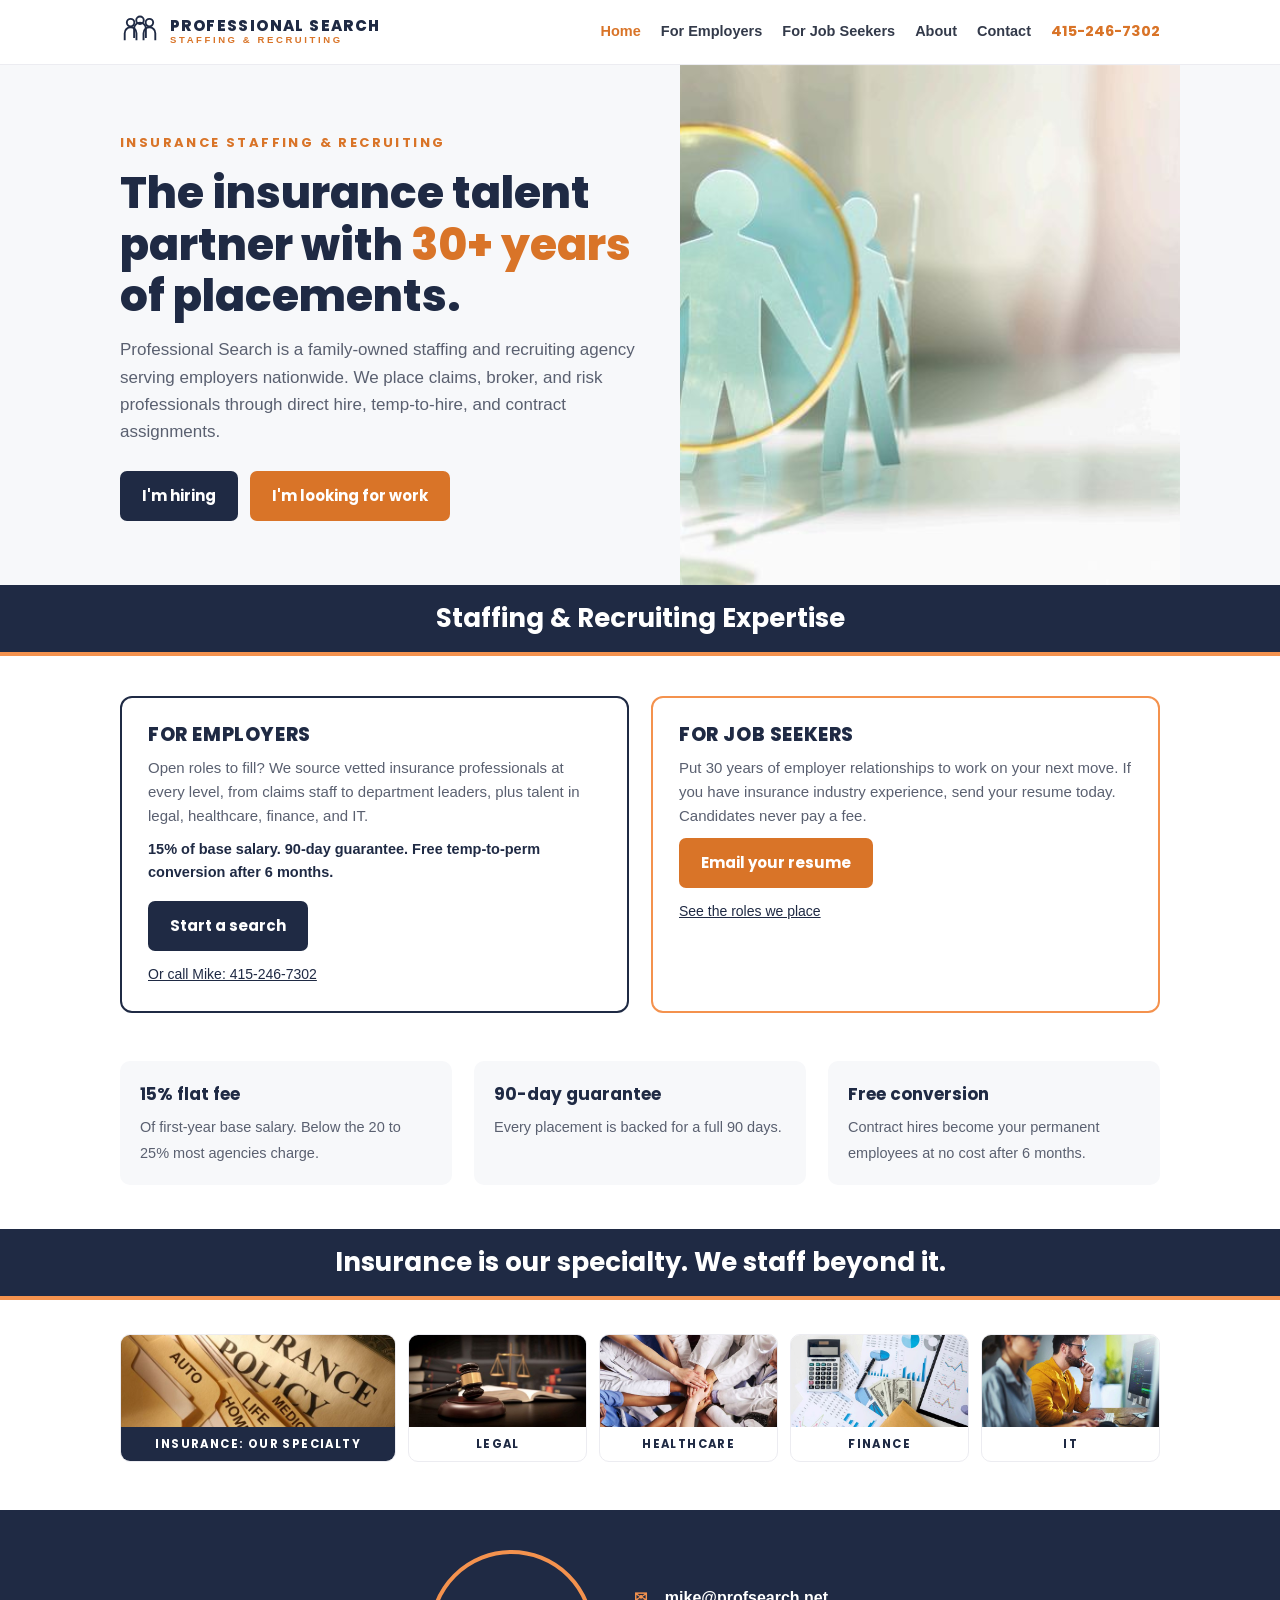
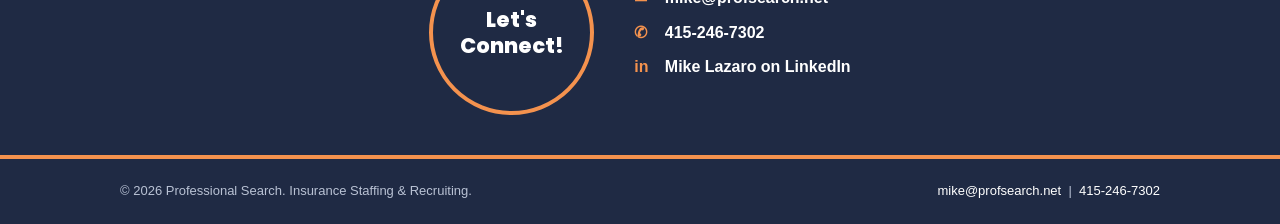
==== site/index.html @ 5d7d93e9 "feat: add homepage Co-Authored-By: Claude Fable 5 <noreply@anthropic.com>" ====
<!DOCTYPE html>
<html lang="en">
<head>
<meta charset="utf-8">
<meta name="viewport" content="width=device-width, initial-scale=1">
<title>Professional Search | Insurance Staffing and Recruiting Agency</title>
<meta name="description" content="Family-owned national insurance staffing agency with 30+ years of placements. Direct hire, temp-to-hire, and contract recruiting for claims, broker, and risk professionals. 15% fee, 90-day guarantee.">
<link rel="canonical" href="https://profsearch.net/">
<link rel="icon" href="img/favicon.svg" type="image/svg+xml">
<link rel="stylesheet" href="css/styles.css">
<meta property="og:title" content="Professional Search | Insurance Staffing and Recruiting">
<meta property="og:description" content="Family-owned national insurance staffing agency with 30+ years of placements. 15% fee, 90-day guarantee.">
<meta property="og:image" content="https://profsearch.net/img/og.png">
<meta property="og:url" content="https://profsearch.net/">
<meta property="og:type" content="website">
<script type="application/ld+json">
{
  "@context": "https://schema.org",
  "@type": "EmploymentAgency",
  "name": "Professional Search",
  "description": "Family-owned insurance staffing and recruiting agency with over 30 years of placements nationwide.",
  "url": "https://profsearch.net/",
  "email": "mike@profsearch.net",
  "telephone": "+1-415-246-7302",
  "founder": { "@type": "Person", "name": "Mike Lazaro" },
  "areaServed": "US",
  "sameAs": ["https://www.linkedin.com/in/michael-lazaro-b891a011a"]
}
</script>
</head>
<body>

<header class="site-header">
  <div class="wrap">
    <a class="logo" href="index.html">
      <svg class="logo-mark" viewBox="0 0 34 30" fill="none" stroke="#1F2A44" stroke-width="1.6" aria-hidden="true">
        <circle cx="9" cy="7" r="3.2"/><circle cx="17" cy="5" r="3.2"/><circle cx="25" cy="7" r="3.2"/>
        <path d="M4 22 v-6 a5 5 0 0 1 5-5 h0 a5 5 0 0 1 5 5 v6"/><path d="M12 20 v-8 a5 5 0 0 1 5-5 h0 a5 5 0 0 1 5 5 v8"/><path d="M20 22 v-6 a5 5 0 0 1 5-5 h0 a5 5 0 0 1 5 5 v6"/>
      </svg>
      <span class="logo-text"><span class="l1">PROFESSIONAL SEARCH</span><span class="l2">STAFFING &amp; RECRUITING</span></span>
    </a>
    <nav class="main-nav" aria-label="Main">
      <a href="index.html" aria-current="page">Home</a>
      <a href="employers.html">For Employers</a>
      <a href="job-seekers.html">For Job Seekers</a>
      <a href="about.html">About</a>
      <a href="contact.html">Contact</a>
      <a class="nav-phone" href="tel:+14152467302">415-246-7302</a>
    </nav>
  </div>
</header>

<section class="hero">
  <div class="hero-inner">
    <div class="hero-copy">
      <span class="kicker">INSURANCE STAFFING &amp; RECRUITING</span>
      <h1>The insurance talent partner with <em>30+ years</em> of placements.</h1>
      <p>Professional Search is a family-owned staffing and recruiting agency serving employers nationwide. We place claims, broker, and risk professionals through direct hire, temp-to-hire, and contract assignments.</p>
      <div class="hero-ctas">
        <a class="btn btn-navy" href="employers.html">I'm hiring</a>
        <a class="btn btn-orange" href="job-seekers.html">I'm looking for work</a>
      </div>
    </div>
    <div class="hero-photo" style="background-image:url('img/hero.jpg')" role="img" aria-label="Magnifying glass examining a row of paper people, one highlighted"></div>
  </div>
</section>

<div class="band"><h2>Staffing &amp; Recruiting Expertise</h2></div>
<div class="band-rule"></div>

<main>
<div class="wrap">
  <div class="doors">
    <div class="door door-employers">
      <h3>FOR EMPLOYERS</h3>
      <p>Open roles to fill? We source vetted insurance professionals at every level, from claims staff to department leaders, plus talent in legal, healthcare, finance, and IT.</p>
      <p class="facts">15% of base salary. 90-day guarantee. Free temp-to-perm conversion after 6 months.</p>
      <a class="btn btn-navy" href="employers.html">Start a search</a>
      <a class="aux" href="tel:+14152467302">Or call Mike: 415-246-7302</a>
    </div>
    <div class="door door-seekers">
      <h3>FOR JOB SEEKERS</h3>
      <p>Put 30 years of employer relationships to work on your next move. If you have insurance industry experience, send your resume today. Candidates never pay a fee.</p>
      <a class="btn btn-orange" href="mailto:mike@profsearch.net?subject=Resume%20Submission%20-%20Insurance%20Professional&amp;body=Hi%20Mike%2C%0A%0AMy%20resume%20is%20attached.%20I%27m%20looking%20for%20%5Brole%20type%5D%20roles%20in%20%5Bcity%2Fstate%20or%20remote%5D.%0A%0AThanks%2C">Email your resume</a>
      <a class="aux" href="job-seekers.html">See the roles we place</a>
    </div>
  </div>

  <div class="terms-row">
    <div class="term"><strong>15% flat fee</strong><span>Of first-year base salary. Below the 20 to 25% most agencies charge.</span></div>
    <div class="term"><strong>90-day guarantee</strong><span>Every placement is backed for a full 90 days.</span></div>
    <div class="term"><strong>Free conversion</strong><span>Contract hires become your permanent employees at no cost after 6 months.</span></div>
  </div>
</div>

<div class="band"><h2>Insurance is our specialty. We staff beyond it.</h2></div>
<div class="band-rule"></div>

<div class="wrap">
  <div class="industries" style="padding-top:34px;">
    <div class="industry-tile tile-featured">
      <div class="tile-photo" style="background-image:url('img/insurance.jpg')" role="img" aria-label="Insurance policy folders for auto, home, life, and medical lines"></div>
      <div class="tile-label">INSURANCE: OUR SPECIALTY</div>
    </div>
    <div class="industry-tile">
      <div class="tile-photo" style="background-image:url('img/legal.jpg')" role="img" aria-label="Gavel and scales of justice"></div>
      <div class="tile-label">LEGAL</div>
    </div>
    <div class="industry-tile">
      <div class="tile-photo" style="background-image:url('img/healthcare.jpg')" role="img" aria-label="Healthcare team joining hands"></div>
      <div class="tile-label">HEALTHCARE</div>
    </div>
    <div class="industry-tile">
      <div class="tile-photo" style="background-image:url('img/finance.jpg')" role="img" aria-label="Calculator, currency, and financial charts"></div>
      <div class="tile-label">FINANCE</div>
    </div>
    <div class="industry-tile">
      <div class="tile-photo" style="background-image:url('img/it.jpg')" role="img" aria-label="Software engineer working at a computer"></div>
      <div class="tile-label">IT</div>
    </div>
  </div>
</div>
</main>

<section class="connect-band">
  <div class="wrap">
    <div class="connect-circle">Let's<br>Connect!</div>
    <div class="connect-details">
      <div><span class="ico">&#9993;</span> <a href="mailto:mike@profsearch.net">mike@profsearch.net</a></div>
      <div><span class="ico">&#9990;</span> <a href="tel:+14152467302">415-246-7302</a></div>
      <div><span class="ico">in</span> <a href="https://www.linkedin.com/in/michael-lazaro-b891a011a" rel="noopener" target="_blank">Mike Lazaro on LinkedIn</a></div>
    </div>
  </div>
</section>

<footer class="site-footer">
  <div class="wrap">
    <span>&copy; 2026 Professional Search. Insurance Staffing &amp; Recruiting.</span>
    <span><a href="mailto:mike@profsearch.net">mike@profsearch.net</a> &nbsp;|&nbsp; <a href="tel:+14152467302">415-246-7302</a></span>
  </div>
</footer>

<script src="js/copy-email.js" defer></script>
</body>
</html>
---- site/css/styles.css ----
/* Professional Search design system. Navy #1F2A44, orange #F4924E. */
@font-face {
  font-family: 'Poppins';
  src: url('../fonts/poppins-700.woff2') format('woff2');
  font-weight: 700;
  font-display: swap;
}
@font-face {
  font-family: 'Poppins';
  src: url('../fonts/poppins-800.woff2') format('woff2');
  font-weight: 800;
  font-display: swap;
}
:root {
  --navy: #1F2A44;
  --navy-soft: #28365a;
  --orange: #F4924E;
  --orange-deep: #d97428;
  --bg-light: #F7F8FA;
  --text: #333a4a;
  --text-soft: #5a6070;
  --heading: 'Poppins', 'Avenir Next', 'Segoe UI', Arial, sans-serif;
  --body: 'Avenir Next', 'Segoe UI', Helvetica, Arial, sans-serif;
}
* { box-sizing: border-box; margin: 0; padding: 0; }
html { scroll-behavior: smooth; }
body { font-family: var(--body); color: var(--text); line-height: 1.6; background: #fff; }
img { max-width: 100%; display: block; }
a { color: var(--navy); }
h1, h2, h3 { font-family: var(--heading); color: var(--navy); line-height: 1.18; }

.wrap { max-width: 1080px; margin: 0 auto; padding: 0 20px; }

/* Header */
.site-header { border-bottom: 1px solid #ececf1; background: #fff; }
.site-header .wrap { display: flex; align-items: center; justify-content: space-between; gap: 16px; padding-top: 14px; padding-bottom: 14px; flex-wrap: wrap; }
.logo { display: flex; align-items: center; gap: 10px; text-decoration: none; }
.logo-mark { width: 40px; height: 36px; flex-shrink: 0; }
.logo-text { line-height: 1.12; }
.logo-text .l1 { font-family: var(--heading); font-weight: 800; font-size: 15px; letter-spacing: 1.4px; color: var(--navy); display: block; }
.logo-text .l2 { font-weight: 700; font-size: 9.5px; letter-spacing: 2.6px; color: var(--orange-deep); display: block; }
.main-nav { display: flex; align-items: center; gap: 20px; flex-wrap: wrap; }
.main-nav a { text-decoration: none; font-size: 14.5px; font-weight: 600; color: var(--text); }
.main-nav a:hover, .main-nav a[aria-current="page"] { color: var(--orange-deep); }
.nav-phone { font-family: var(--heading); font-weight: 700; color: var(--orange-deep) !important; }

/* Buttons */
.btn { display: inline-block; border-radius: 7px; padding: 13px 22px; font-family: var(--heading); font-weight: 700; font-size: 15px; text-decoration: none; border: 0; cursor: pointer; }
.btn-navy { background: var(--navy); color: #fff; }
.btn-navy:hover { background: var(--navy-soft); }
.btn-orange { background: var(--orange-deep); color: #fff; }
.btn-orange:hover { background: #c2661f; }
.btn-outline { border: 2px solid var(--navy); color: var(--navy); background: #fff; }

/* Hero (home) */
.hero { background: var(--bg-light); }
.hero-inner { display: flex; align-items: stretch; gap: 0; max-width: 1080px; margin: 0 auto; }
.hero-copy { flex: 1.08; padding: 64px 20px 64px 20px; }
.kicker { font-family: var(--heading); font-weight: 700; font-size: 13px; letter-spacing: 2.4px; color: var(--orange-deep); }
.hero-copy h1 { font-size: clamp(30px, 4.6vw, 44px); font-weight: 800; margin: 12px 0 14px; }
.hero-copy h1 em { color: var(--orange-deep); font-style: normal; }
.hero-copy p { color: var(--text-soft); font-size: 17px; max-width: 34em; }
.hero-ctas { margin-top: 26px; display: flex; gap: 12px; flex-wrap: wrap; }
.hero-photo { flex: 1; min-height: 320px; background-size: cover; background-position: center; }

/* Page hero (inner pages) */
.page-hero { background: var(--bg-light); padding: 52px 0; }
.page-hero h1 { font-size: clamp(28px, 4vw, 38px); font-weight: 800; margin: 10px 0 12px; }
.page-hero p { color: var(--text-soft); font-size: 17px; max-width: 42em; }

/* Navy title band with orange rule */
.band { background: var(--navy); color: #fff; text-align: center; padding: 18px 20px; }
.band h2 { color: #fff; font-size: clamp(20px, 3vw, 26px); font-weight: 700; }
.band-rule { height: 4px; background: var(--orange); }

/* Doors */
.doors { display: flex; gap: 22px; padding: 40px 0; }
.door { flex: 1; border-radius: 12px; padding: 26px; }
.door h3 { font-size: 19px; font-weight: 800; letter-spacing: 0.6px; margin-bottom: 10px; }
.door p { color: var(--text-soft); font-size: 15px; margin-bottom: 10px; }
.door .facts { color: var(--navy); font-weight: 700; font-size: 14.5px; margin-bottom: 16px; }
.door-employers { border: 2px solid var(--navy); }
.door-seekers { border: 2px solid var(--orange); }
.door .aux { display: block; margin-top: 12px; font-size: 14px; }

/* Terms row */
.terms-row { display: flex; gap: 22px; padding: 8px 0 44px; }
.term { flex: 1; background: var(--bg-light); border-radius: 10px; padding: 20px; }
.term strong { font-family: var(--heading); color: var(--navy); font-size: 17px; display: block; margin-bottom: 6px; }
.term span { color: var(--text-soft); font-size: 14.5px; }

/* Industries */
.industries { display: flex; gap: 12px; padding-bottom: 48px; }
.industry-tile { flex: 1; border: 1px solid #ececf1; border-radius: 10px; overflow: hidden; }
.tile-featured { flex: 1.55; }
.tile-photo { height: 92px; background-size: cover; background-position: center; }
.tile-label { font-family: var(--heading); font-weight: 700; font-size: 11.5px; letter-spacing: 1.4px; text-align: center; padding: 8px 6px; color: var(--navy); }
.tile-featured .tile-label { background: var(--navy); color: #fff; }

/* Sections */
.section { padding: 44px 0; }
.section-title { font-size: clamp(22px, 3vw, 28px); font-weight: 800; margin-bottom: 18px; }
.section p + p { margin-top: 12px; }
.cards-3 { display: flex; gap: 20px; margin-top: 22px; }
.card { flex: 1; border: 1px solid #ececf1; border-radius: 10px; padding: 22px; }
.card h3 { font-size: 17px; margin-bottom: 8px; }
.card p { color: var(--text-soft); font-size: 14.5px; }

/* Role lists */
.role-columns { display: flex; gap: 26px; flex-wrap: wrap; margin-top: 18px; }
.role-group { flex: 1 1 200px; }
.role-group h3 { font-size: 15px; letter-spacing: 1px; margin-bottom: 8px; color: var(--orange-deep); }
.role-group ul { list-style: none; }
.role-group li { padding: 3px 0 3px 18px; position: relative; color: var(--text-soft); font-size: 14.5px; }
.role-group li::before { content: ''; position: absolute; left: 0; top: 11px; width: 7px; height: 7px; border-radius: 50%; background: var(--orange); }

/* Steps (job seekers) */
.steps { counter-reset: step; margin-top: 20px; }
.step { display: flex; gap: 16px; align-items: flex-start; padding: 14px 0; }
.step::before { counter-increment: step; content: counter(step); flex-shrink: 0; width: 38px; height: 38px; border-radius: 50%; background: var(--navy); color: #fff; font-family: var(--heading); font-weight: 700; display: flex; align-items: center; justify-content: center; }
.step h3 { font-size: 16px; margin-bottom: 4px; }
.step p { color: var(--text-soft); font-size: 14.5px; }

/* Email line with copy button */
.email-line { display: flex; align-items: center; gap: 10px; flex-wrap: wrap; margin-top: 14px; }
.email-line code { font-size: 16px; font-weight: 700; color: var(--navy); background: var(--bg-light); padding: 8px 12px; border-radius: 6px; }
.copy-email { font-size: 13px; padding: 8px 14px; border-radius: 6px; border: 1.5px solid var(--navy); background: #fff; color: var(--navy); font-weight: 700; cursor: pointer; }

/* Connect band */
.connect-band { background: var(--navy); color: #fff; }
.connect-band .wrap { display: flex; align-items: center; justify-content: center; gap: 40px; padding: 40px 20px; flex-wrap: wrap; }
.connect-circle { width: 165px; height: 165px; border-radius: 50%; border: 4px solid var(--orange); display: flex; align-items: center; justify-content: center; text-align: center; font-family: var(--heading); font-weight: 800; font-size: 21px; line-height: 1.25; flex-shrink: 0; }
.connect-details { font-size: 16px; line-height: 2.15; }
.connect-details a { color: #fff; text-decoration: none; font-weight: 700; }
.connect-details a:hover { color: var(--orange); }
.connect-details .ico { display: inline-block; width: 26px; color: var(--orange); font-weight: 700; }

/* Footer */
.site-footer { background: var(--navy); color: #b9c2d4; border-top: 4px solid var(--orange); }
.site-footer .wrap { padding: 22px 20px; display: flex; justify-content: space-between; gap: 14px; flex-wrap: wrap; font-size: 13px; }
.site-footer a { color: #fff; text-decoration: none; }

/* 404 */
.notfound { max-width: 640px; margin: 80px auto; padding: 0 20px; }
.notfound h1 { margin-bottom: 12px; }

/* Responsive */
@media (max-width: 860px) {
  .hero-inner { flex-direction: column; }
  .hero-photo { min-height: 220px; }
  .industries { flex-wrap: wrap; }
  .industry-tile { flex: 1 1 44%; }
  .tile-featured { flex: 1 1 100%; }
}
@media (max-width: 720px) {
  .doors, .terms-row, .cards-3 { flex-direction: column; }
  .site-header .wrap { justify-content: center; text-align: center; }
  .main-nav { justify-content: center; }
}
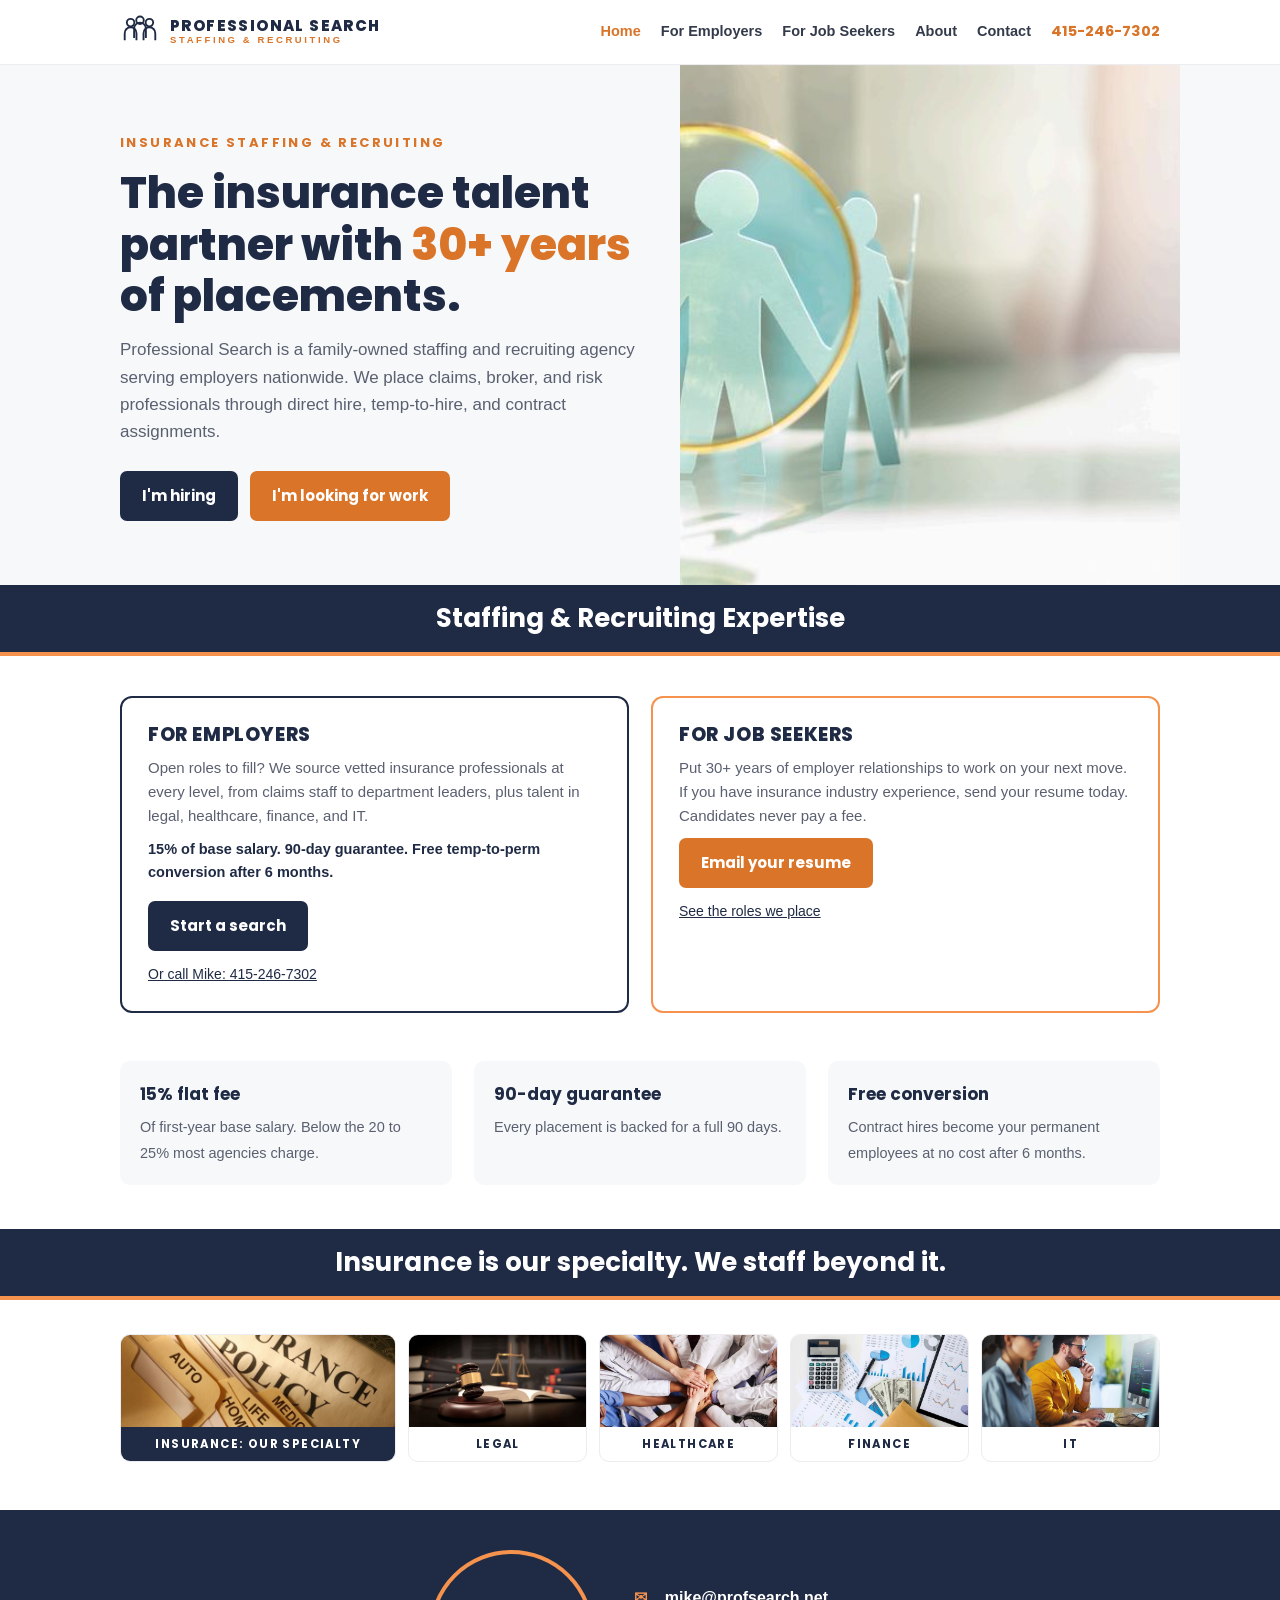
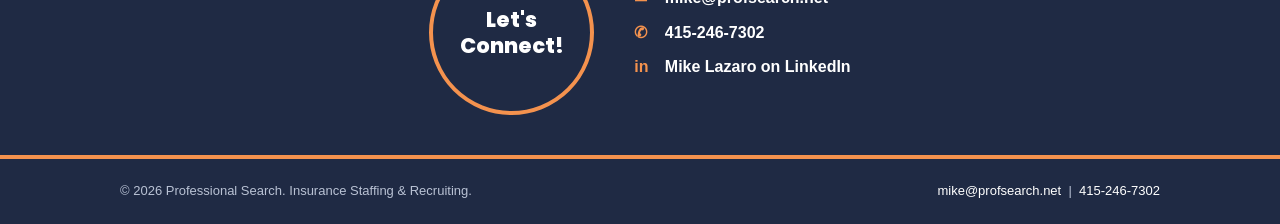
==== commit b50362e8: "fix: homepage door copy '30 years' -> '30+ years' per years-claim constraint Co-Authored-By: Claude " ====
--- a/site/index.html
+++ b/site/index.html
@@ -80,7 +80,7 @@
     </div>
     <div class="door door-seekers">
       <h3>FOR JOB SEEKERS</h3>
-      <p>Put 30 years of employer relationships to work on your next move. If you have insurance industry experience, send your resume today. Candidates never pay a fee.</p>
+      <p>Put 30+ years of employer relationships to work on your next move. If you have insurance industry experience, send your resume today. Candidates never pay a fee.</p>
       <a class="btn btn-orange" href="mailto:mike@profsearch.net?subject=Resume%20Submission%20-%20Insurance%20Professional&amp;body=Hi%20Mike%2C%0A%0AMy%20resume%20is%20attached.%20I%27m%20looking%20for%20%5Brole%20type%5D%20roles%20in%20%5Bcity%2Fstate%20or%20remote%5D.%0A%0AThanks%2C">Email your resume</a>
       <a class="aux" href="job-seekers.html">See the roles we place</a>
     </div>
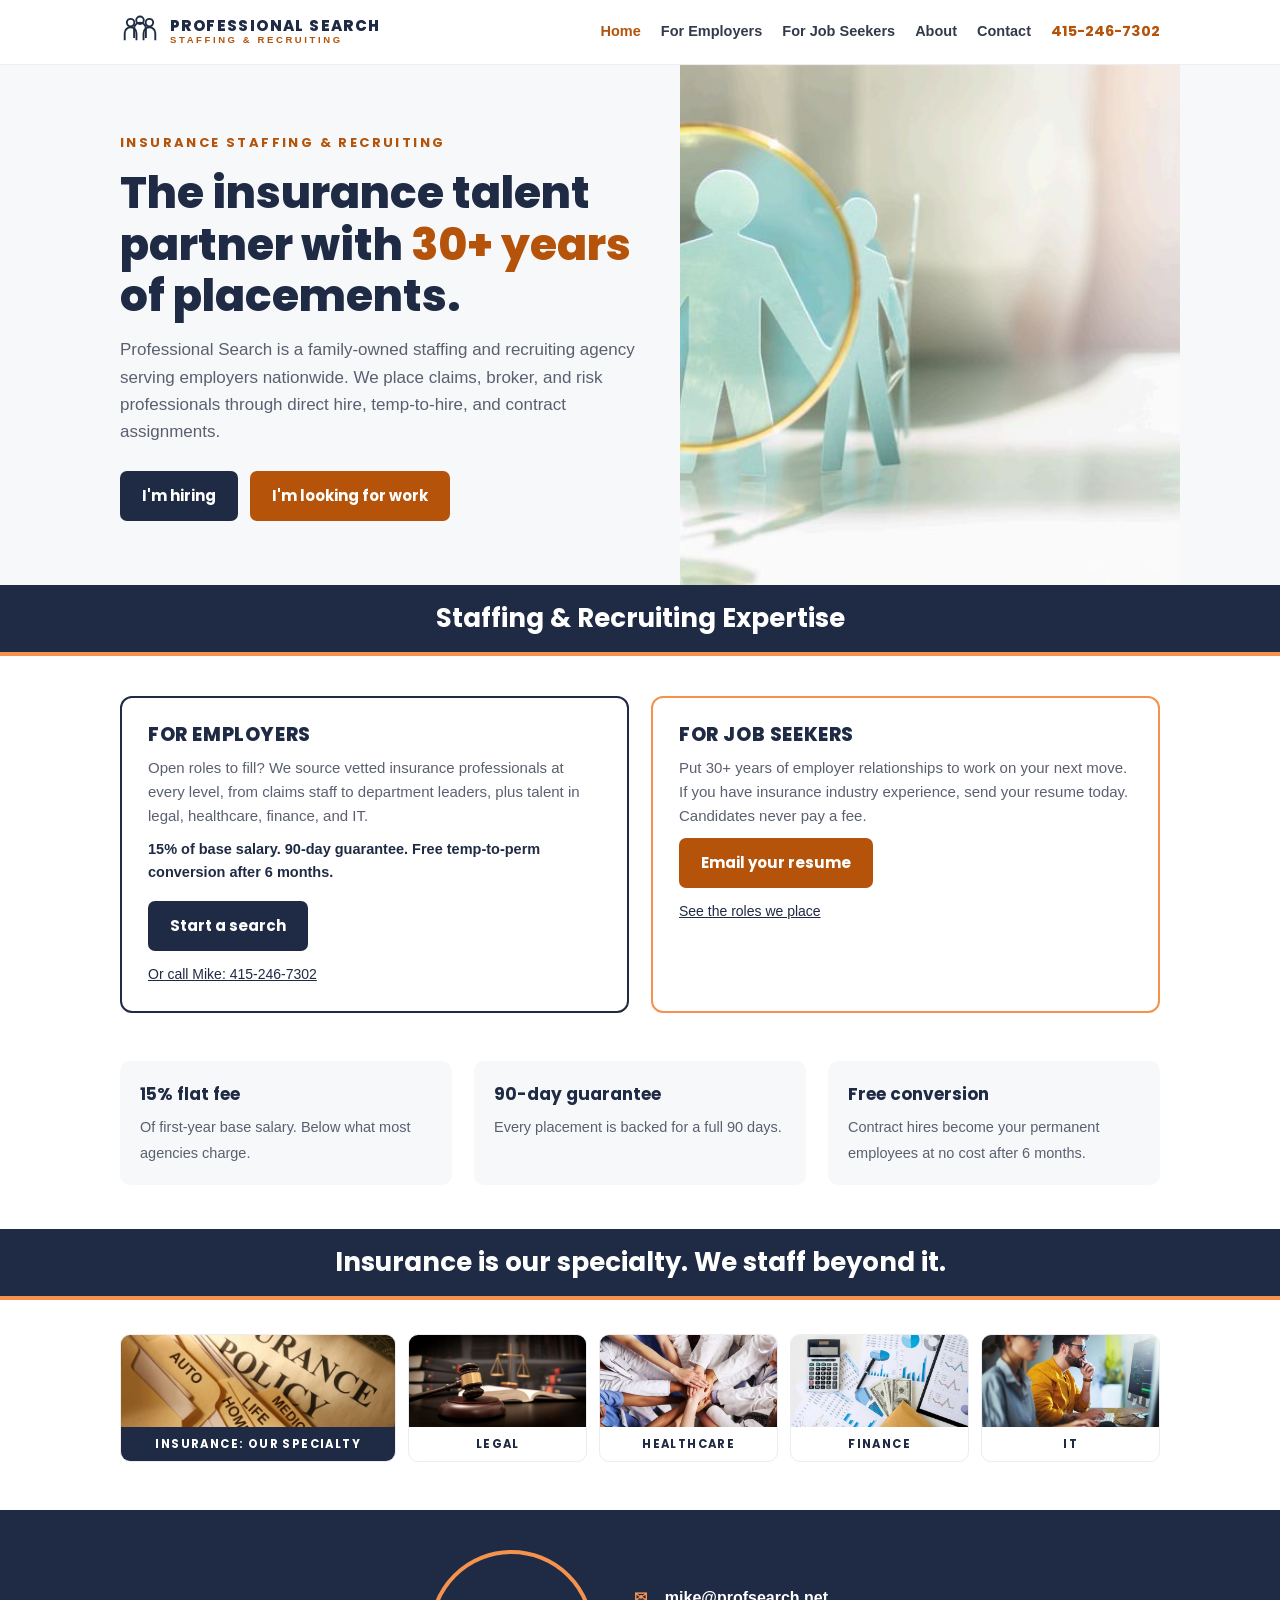
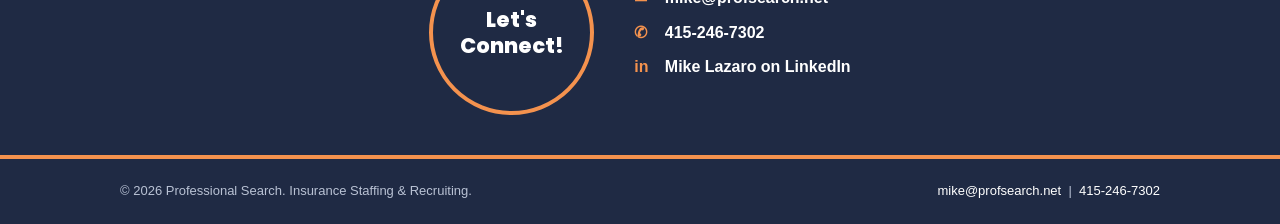
==== commit 1d7e9c69: "fix: soften competitor-fee comparison per owner decision Co-Authored-By: Claude Fable 5 <noreply@ant" ====
--- a/site/index.html
+++ b/site/index.html
@@ -87,7 +87,7 @@
   </div>
 
   <div class="terms-row">
-    <div class="term"><strong>15% flat fee</strong><span>Of first-year base salary. Below the 20 to 25% most agencies charge.</span></div>
+    <div class="term"><strong>15% flat fee</strong><span>Of first-year base salary. Below what most agencies charge.</span></div>
     <div class="term"><strong>90-day guarantee</strong><span>Every placement is backed for a full 90 days.</span></div>
     <div class="term"><strong>Free conversion</strong><span>Contract hires become your permanent employees at no cost after 6 months.</span></div>
   </div>
--- a/site/css/styles.css
+++ b/site/css/styles.css
@@ -15,7 +15,7 @@
   --navy: #1F2A44;
   --navy-soft: #28365a;
   --orange: #F4924E;
-  --orange-deep: #d97428;
+  --orange-deep: #b45309;
   --bg-light: #F7F8FA;
   --text: #333a4a;
   --text-soft: #5a6070;
@@ -49,7 +49,7 @@
 .btn-navy { background: var(--navy); color: #fff; }
 .btn-navy:hover { background: var(--navy-soft); }
 .btn-orange { background: var(--orange-deep); color: #fff; }
-.btn-orange:hover { background: #c2661f; }
+.btn-orange:hover { background: #9a4508; }
 .btn-outline { border: 2px solid var(--navy); color: var(--navy); background: #fff; }
 
 /* Hero (home) */
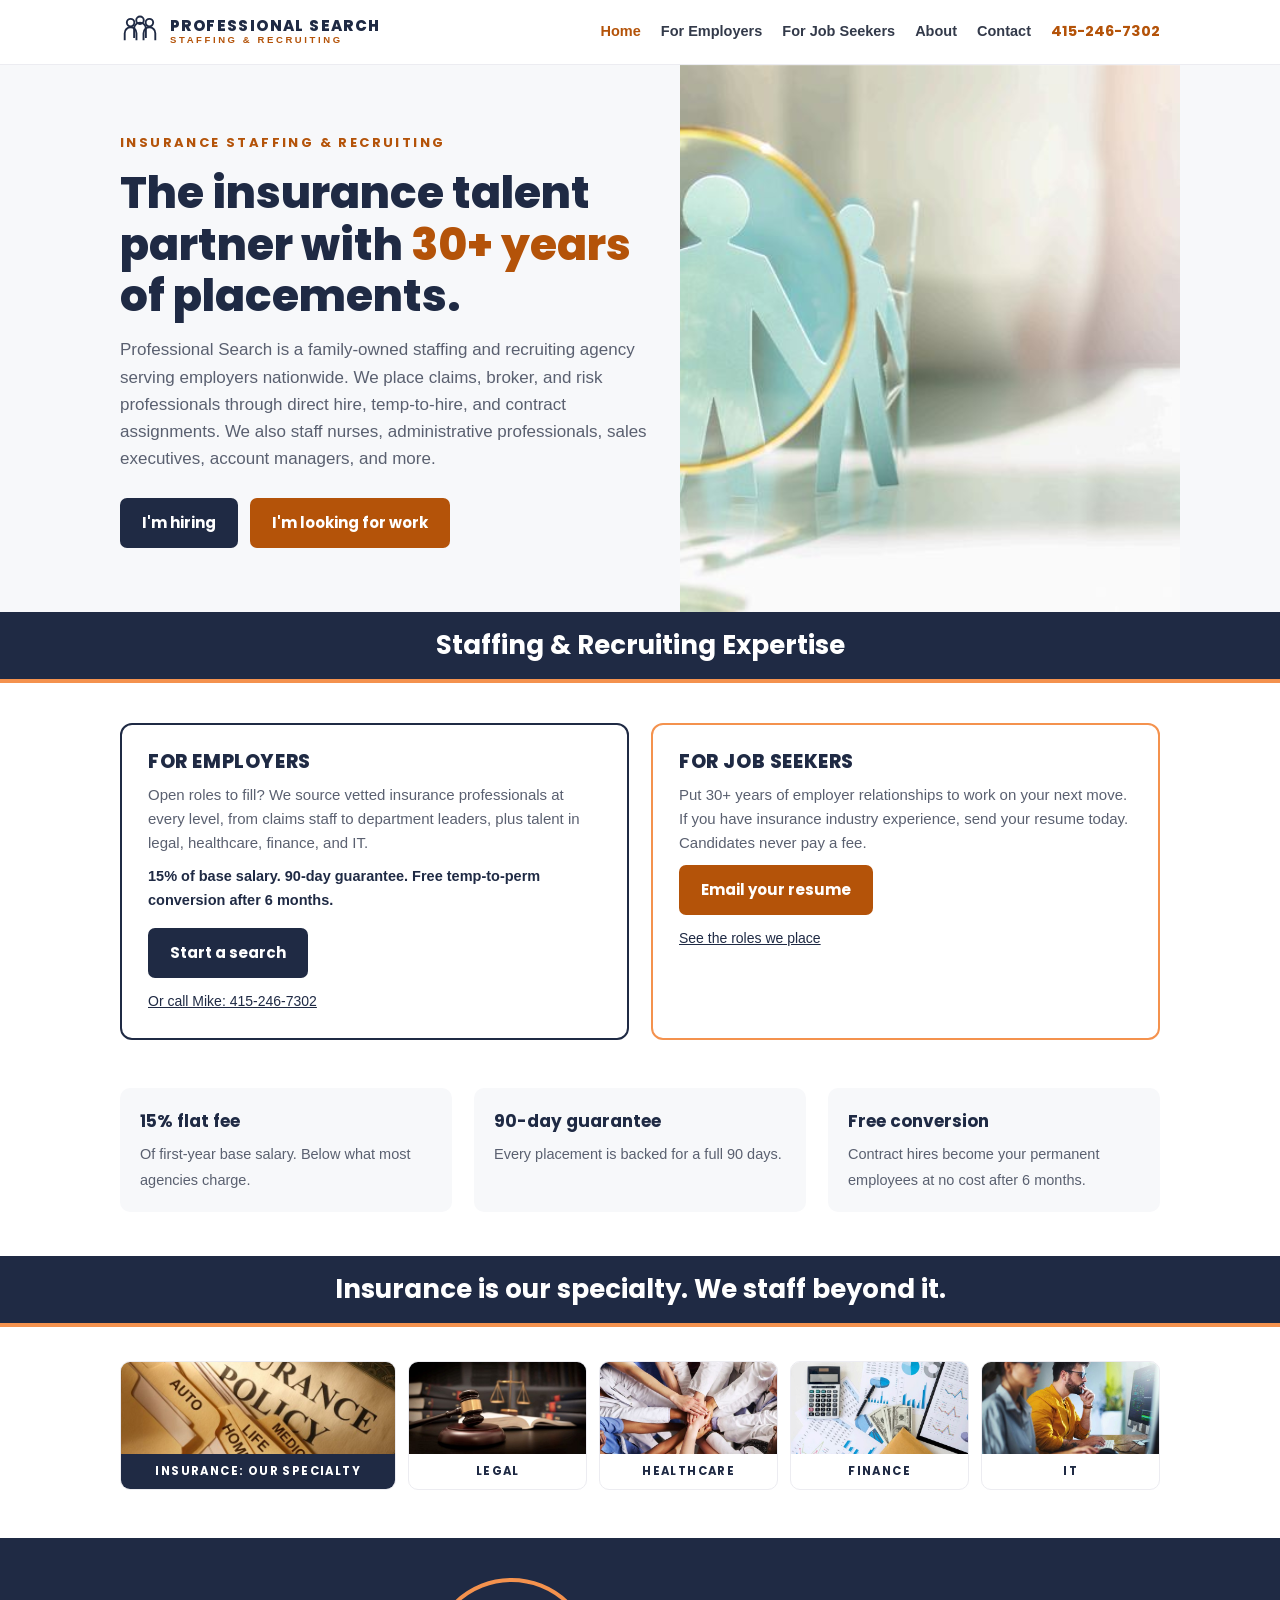
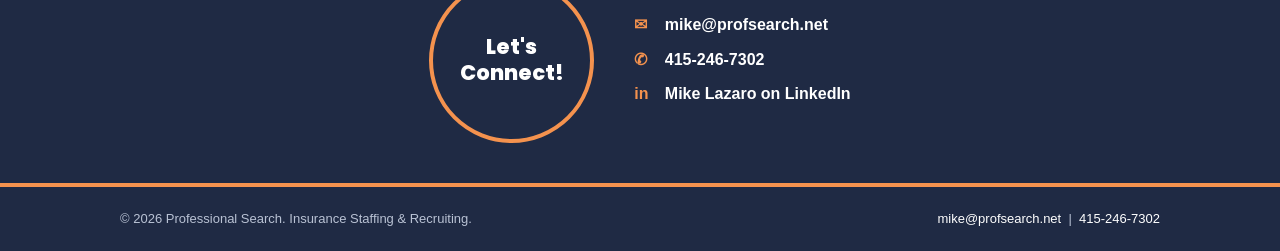
==== commit 69431c1f: "feat: homepage hero adds nurses, administrative, sales executives, account managers per owner Co-Aut" ====
--- a/site/index.html
+++ b/site/index.html
@@ -55,7 +55,7 @@
     <div class="hero-copy">
       <span class="kicker">INSURANCE STAFFING &amp; RECRUITING</span>
       <h1>The insurance talent partner with <em>30+ years</em> of placements.</h1>
-      <p>Professional Search is a family-owned staffing and recruiting agency serving employers nationwide. We place claims, broker, and risk professionals through direct hire, temp-to-hire, and contract assignments.</p>
+      <p>Professional Search is a family-owned staffing and recruiting agency serving employers nationwide. We place claims, broker, and risk professionals through direct hire, temp-to-hire, and contract assignments. We also staff nurses, administrative professionals, sales executives, account managers, and more.</p>
       <div class="hero-ctas">
         <a class="btn btn-navy" href="employers.html">I'm hiring</a>
         <a class="btn btn-orange" href="job-seekers.html">I'm looking for work</a>
